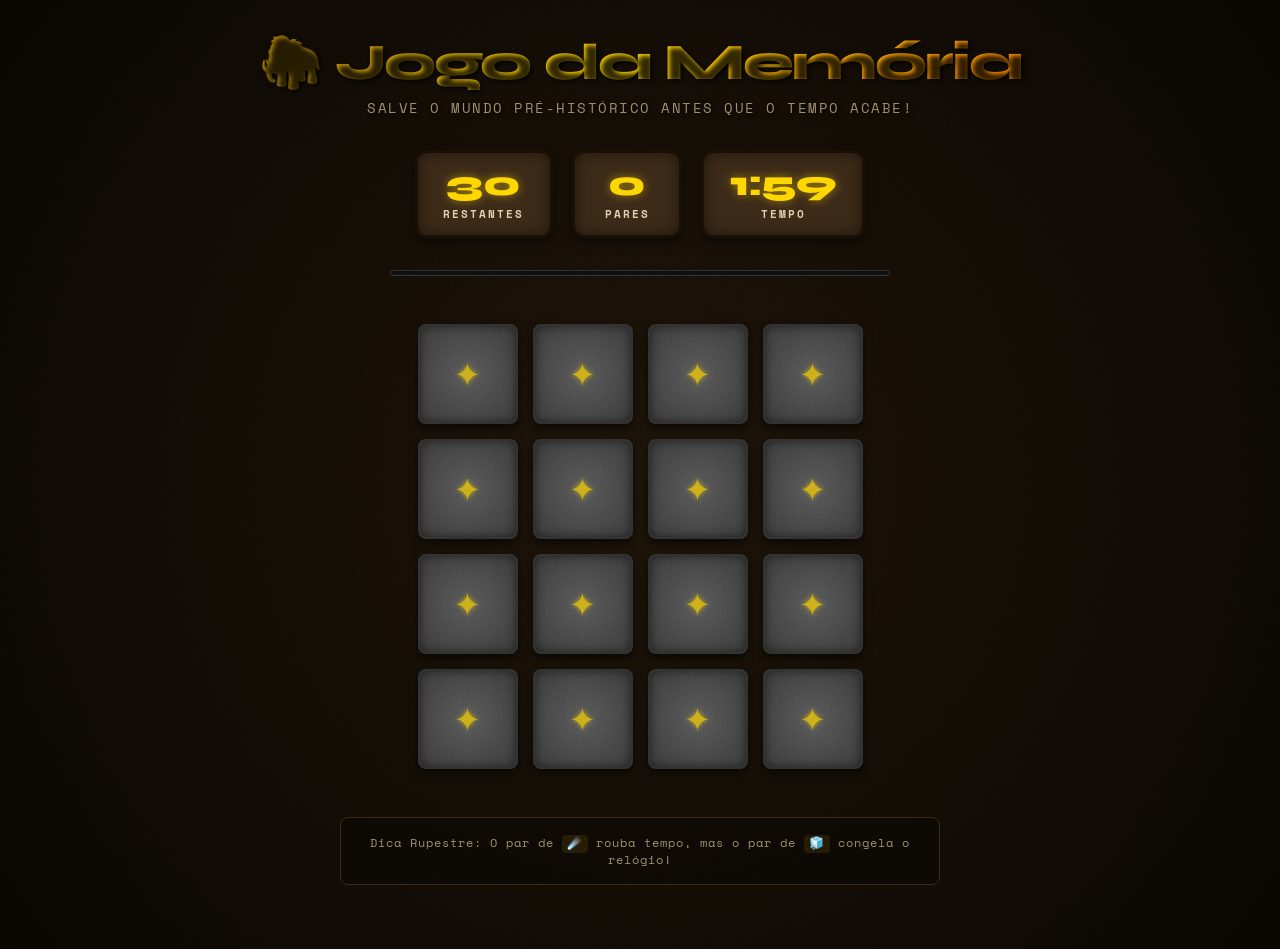
==== jogo-da-memoria/index.html @ 98773ea9 "Memoria" ====
<!DOCTYPE html>
<html lang="pt-BR">
<head>
<meta charset="UTF-8">
<meta name="viewport" content="width=device-width, initial-scale=1.0">
<link rel="icon" href="data:image/svg+xml,<svg xmlns=%22http://www.w3.org/2000/svg%22 viewBox=%220 0 100 100%22><text y=%22.9em%22 font-size=%2290%22>🦣</text></svg>">
<title>Jogo da Memória — Idade da Pedra</title>
<link href="https://fonts.googleapis.com/css2?family=Space+Mono:wght@400;700&family=Syne:wght@700;800&display=swap" rel="stylesheet">

<style>
/* ============================================================
   🎨 VARIÁVEIS PRÉ-HISTÓRICAS
   ============================================================ */
:root {
  /* Cores de Fundo e Ambiente (Caverna) */
  --cor-fundo:       #2a1b0a; /* Marrom muito escuro */
  --cor-painel:      #3d2b19; /* Pedra escura */
  --cor-borda:       #1a1005; /* Borda quase preta */

  /* Estilo da Carta (Pedra Talhada) */
  --cor-carta-verso: #5c5c5c; /* Pedra Cinza */
  --cor-carta-frente:#a0522d; /* Terracota / Barro queimado */
  --cor-carta-borda: #333333;
  --cor-carta-hover: #707070; /* Pedra mais clara no hover */

  /* Estados e Efeitos */
  --cor-acerto:      #00ff88; /* Verde Neon Mineral */
  --cor-erro:        #ff4444; /* Vermelho Lava */
  --cor-destaque:    #b8860b; /* Ouro Velho */
  --cor-ouro:        #ffd700; /* Ouro Brilhante */

  /* Textos */
  --cor-texto:       #e0d0b0; /* Bege Osso/Areia */
  --cor-texto-dim:   #a09070; /* Marrom claro seco */

  /* Tipografia */
  --fonte-titulo:    'Syne', sans-serif;
  --fonte-corpo:     'Space Mono', monospace;

  /* Tamanhos e Formas (Menos regulares) */
  --tamanho-carta:   100px;
  --gap-grade:       15px;
  --raio-carta:      8px; /* Cantos menos arredondados */
  --raio-painel:     12px;

  --emoji-size:      2.8rem;
}

/* ============================================================
   RESET & BASE
   ============================================================ */
*, *::before, *::after { box-sizing: border-box; margin: 0; padding: 0; }

body {
  min-height: 100vh;
  /* Textura de Pedra de Caverna/Arte Rupestre */
  background:
    radial-gradient(circle at 50% 50%, rgba(0,0,0,0.4) 0%, rgba(0,0,0,0.8) 100%),
    url('data:image/svg+xml,<svg xmlns="http://www.w3.org/2000/svg" width="400" height="400" viewBox="0 0 400 400"><defs><filter id="n"><feTurbulence type="fractalNoise" baseFrequency="0.8" numOctaves="3" stitchTiles="stitch"/><feColorMatrix type="matrix" values="0 0 0 0 0.3 0 0 0 0 0.2 0 0 0 0 0.1 0 0 0 0.5 0"/></filter></defs><rect width="400" height="400" fill="%232a1b0a"/><rect width="400" height="400" filter="url(%23n)" opacity="0.3"/></svg>');
  background-color: var(--cor-fundo);
  font-family: var(--fonte-corpo);
  color: var(--cor-texto);
  display: flex;
  flex-direction: column;
  align-items: center;
  padding: 2rem 1rem 4rem;
  gap: 2rem;
}

/* ============================================================
   CABEÇALHO
   ============================================================ */
header {
  text-align: center;
  animation: fadeDown 0.8s ease both;
  text-shadow: 2px 2px 4px rgba(0,0,0,0.8);
}

header h1 {
  font-family: var(--fonte-titulo);
  font-size: clamp(2rem, 6vw, 3.2rem);
  font-weight: 800;
  letter-spacing: -2px;
  background: linear-gradient(135deg, var(--cor-destaque), var(--cor-ouro), #ff8800);
  -webkit-background-clip: text;
  -webkit-text-fill-color: transparent;
  background-clip: text;
  margin-bottom: 5px;
}

header p {
  font-size: 0.85rem;
  color: var(--cor-texto-dim);
  letter-spacing: 1.5px;
  text-transform: uppercase;
}

/* ============================================================
   PLACAR (Tábuas de Pedra)
   ============================================================ */
.placar {
  display: flex;
  gap: 1.2rem;
  animation: fadeDown 0.6s 0.2s ease both;
}

.stat {
  background: var(--cor-painel);
  /* Borda Irregular estilo pedra */
  border: 3px solid var(--cor-borda);
  border-radius: var(--raio-painel);
  box-shadow: inset 0 0 15px rgba(0,0,0,0.5), 0 4px 10px rgba(0,0,0,0.5);
  padding: 0.8rem 1.6rem;
  text-align: center;
  min-width: 110px;
  transition: transform 0.2s, box-shadow 0.2s;
  position: relative;
}

.stat:hover {
  transform: translateY(-3px) scale(1.02);
  box-shadow: inset 0 0 10px rgba(0,0,0,0.3), 0 6px 15px rgba(0,0,0,0.6);
}

.stat-valor {
  font-family: var(--fonte-titulo);
  font-size: 2.2rem;
  font-weight: 800;
  color: var(--cor-ouro);
  line-height: 1;
  text-shadow: 0 0 10px rgba(255, 215, 0, 0.5);
}

.stat-valor.pulsar { animation: pulsar 0.4s ease; }

.stat-label {
  font-size: 0.7rem;
  color: var(--cor-texto);
  letter-spacing: 2px;
  text-transform: uppercase;
  margin-top: 4px;
  font-weight: 700;
}

/* ============================================================
   BARRA DE PROGRESSO (Lava/Musgo)
   ============================================================ */
.progresso-wrap {
  width: min(500px, 90vw);
  height: 6px;
  background: #1a1a1a;
  border-radius: 50px;
  overflow: hidden;
  box-shadow: inset 0 2px 4px rgba(0,0,0,0.7);
  animation: fadeUp 0.6s 0.4s ease both;
  border: 1px solid #333;
}

.progresso-barra {
  height: 100%;
  /* Gradiente de Verde Musgo para Ouro */
  background: linear-gradient(90deg, #1a8a5f, var(--cor-acerto), var(--cor-ouro));
  border-radius: 50px;
  width: 0%;
  transition: width 0.5s cubic-bezier(0.4, 0, 0.2, 1);
  box-shadow: 0 0 10px var(--cor-acerto);
}

/* ============================================================
   GRADE DE CARTAS
   ============================================================ */
.grade {
  display: grid;
  grid-template-columns: repeat(4, var(--tamanho-carta));
  gap: var(--gap-grade);
  padding: 1rem;
  animation: fadeUp 0.8s 0.3s ease both;
}

/* ============================================================
   CARTA — ESTILO PEDRA TÁLICA
   ============================================================ */
.carta {
  width: var(--tamanho-carta);
  height: var(--tamanho-carta);
  cursor: pointer;
  perspective: 1000px; /* Aumentado para melhor efeito 3D */
}

.carta-inner {
  position: relative;
  width: 100%;
  height: 100%;
  transform-style: preserve-3d;
  transition: transform 0.6s cubic-bezier(0.23, 1, 0.32, 1);
  border-radius: var(--raio-carta);
  box-shadow: 0 4px 8px rgba(0,0,0,0.6);
}

.carta.virada .carta-inner,
.carta.acertada .carta-inner {
  transform: rotateY(180deg);
}

/* Faces */
.carta-frente,
.carta-verso {
  position: absolute;
  inset: 0;
  border-radius: var(--raio-carta);
  backface-visibility: hidden;
  -webkit-backface-visibility: hidden;
  display: flex;
  align-items: center;
  justify-content: center;
  border: 2px solid var(--cor-carta-borda);
  font-size: var(--emoji-size);
  user-select: none;
}

/* Verso: Bloco de Pedra Bruta */
.carta-verso {
  background-color: var(--cor-carta-verso);
  /* Textura de Pedra Bruta */
  background-image:
    url('data:image/svg+xml,<svg xmlns="http://www.w3.org/2000/svg" width="100" height="100" viewBox="0 0 100 100"><defs><filter id="p"><feTurbulence type="fractalNoise" baseFrequency="0.9" numOctaves="2" stitchTiles="stitch"/><feColorMatrix type="matrix" values="0 0 0 0 0 0 0 0 0 0 0 0 0 0 0 0 0 0 0.4 0"/></filter></defs><rect width="100" height="100" filter="url(%23p)" opacity="0.5"/></svg>'),
    radial-gradient(circle at 50% 50%, #666 0%, #444 100%);
  color: var(--cor-ouro); /* Cor do símbolo central */
  font-size: 2rem;
  transition: background 0.3s, border-color 0.3s;
  box-shadow: inset 0 0 10px rgba(0,0,0,0.5);
}

/* Símbolo central no verso (✦) */
.icone-verso {
  opacity: 0.7;
  text-shadow: 0 0 5px var(--cor-ouro);
}

.carta:not(.virada):not(.acertada):hover .carta-verso {
  background-color: var(--cor-carta-hover);
  border-color: var(--cor-destaque);
  transform: scale(1.03);
}

/* Frente: Terracota/Barro Queimado */
.carta-frente {
  background-color: var(--cor-carta-frente);
  background-image: radial-gradient(circle at 50% 50%, #b0623d 0%, #80421d 100%);
  transform: rotateY(180deg);
  box-shadow: inset 0 0 15px rgba(0,0,0,0.5);
}

/* Estado acertado (Brilho Mineral) */
.carta.acertada .carta-frente {
  border-color: var(--cor-acerto);
  box-shadow: 0 0 20px rgba(0, 255, 136, 0.6), inset 0 0 20px rgba(0,0,0,0.5);
  animation: brilharAcerto 0.6s ease;
}

/* Estado errado (Lava/Agitação) */
.carta.errado .carta-inner {
  animation: shake 0.5s ease;
}

.carta.errado .carta-frente {
  border-color: var(--cor-erro);
  box-shadow: 0 0 15px var(--cor-erro), inset 0 0 15px rgba(0,0,0,0.5);
}

/* ============================================================
   MODAIS (Vitória e Game Over)
   ============================================================ */
.vitoria {
  display: none;
  flex-direction: column;
  align-items: center;
  gap: 1rem;
  background: var(--cor-painel);
  /* Textura de Pedra Escura nas Modais */
  background-image: url('data:image/svg+xml,<svg xmlns="http://www.w3.org/2000/svg" width="200" height="200" viewBox="0 0 200 200"><defs><filter id="n"><feTurbulence type="fractalNoise" baseFrequency="0.8" numOctaves="3" stitchTiles="stitch"/><feColorMatrix type="matrix" values="0 0 0 0 0 0 0 0 0 0 0 0 0 0 0 0 0 0 0.6 0"/></filter></defs><rect width="200" height="200" filter="url(%23n)" opacity="0.2"/></svg>');
  border: 4px solid var(--cor-borda);
  border-radius: var(--raio-painel);
  padding: 2.5rem 3rem;
  text-align: center;
  box-shadow: 0 10px 30px rgba(0,0,0,0.8), inset 0 0 20px rgba(0,0,0,0.5);
  animation: escalar 0.6s cubic-bezier(0.34, 1.56, 0.64, 1) both;
  position: fixed;
  top: 50%;
  left: 50%;
  transform: translate(-50%, -50%);
  z-index: 1000;
  max-width: 90vw;
}

.vitoria.visivel { display: flex; }

.vitoria-emoji { font-size: 4rem; margin-bottom: 0.5rem; animation: flutuar 2s ease-in-out infinite; }

.vitoria h2 {
  font-family: var(--fonte-titulo);
  font-size: 2.2rem;
  background: linear-gradient(135deg, var(--cor-ouro), #ff8800, var(--cor-acerto));
  -webkit-background-clip: text;
  -webkit-text-fill-color: transparent;
  background-clip: text;
  text-shadow: 0 2px 4px rgba(0,0,0,0.5);
}

/* Estilo específico para Game Over (Vulcão) */
#game-over h2 {
  background: linear-gradient(135deg, #ff4444, #ff8800, #550000);
  -webkit-background-clip: text;
  background-clip: text;
}

.vitoria p { font-size: 0.9rem; color: var(--cor-texto); margin-bottom: 1rem; }

/* ============================================================
   BOTÕES (Pedra Polida com Ouro)
   ============================================================ */
button {
  font-family: var(--fonte-corpo);
  font-size: 0.85rem;
  font-weight: 700;
  letter-spacing: 2px;
  text-transform: uppercase;
  color: #2a1b0a; /* Marrom escuro */
  /* Gradiente de Ouro Velho */
  background: linear-gradient(135deg, #b8860b, var(--cor-ouro), #ccac00);
  border: 3px solid #664400; /* Borda escura de ouro */
  border-radius: 50px;
  padding: 0.9rem 2.2rem;
  cursor: pointer;
  transition: all 0.3s ease;
  box-shadow: 0 4px 0 #664400, 0 6px 15px rgba(0,0,0,0.5);
  text-shadow: 0 1px 0 rgba(255,255,255,0.3);
}

button:hover {
  transform: translateY(-2px);
  background: linear-gradient(135deg, var(--cor-ouro), #ffdb4d);
  box-shadow: 0 4px 0 #664400, 0 8px 20px rgba(0,0,0,0.6);
}

button:active {
  transform: translateY(2px);
  box-shadow: 0 0 0 #664400, 0 2px 5px rgba(0,0,0,0.5);
}

/* Botão secundário (Voltar no Tempo) */
#btn-reiniciar {
  margin-top: 1rem;
}

/* ============================================================
   TEXTO POPUP (Efeitos de Carta)
   ============================================================ */
.popup-texto {
  position: fixed;
  top: 50%;
  left: 50%;
  transform: translate(-50%, -50%);
  font-family: var(--fonte-titulo);
  font-size: 3.5rem;
  font-weight: 800;
  pointer-events: none;
  z-index: 2000;
  text-shadow: 0 0 15px rgba(0,0,0,0.8), 2px 2px 4px rgba(0,0,0,1);
  animation: subirEFade 1.8s ease-out forwards;
}

/* ============================================================
   RODAPÉ DICA (Rupestre)
   ============================================================ */
.dica {
  font-size: 0.75rem;
  color: var(--cor-texto-dim);
  letter-spacing: 1px;
  margin-top: auto;
  padding: 1rem;
  background: rgba(0,0,0,0.3);
  border-radius: 8px;
  max-width: 600px;
  text-align: center;
  border: 1px solid #3d2b19;
}

.dica code {
  color: var(--cor-ouro);
  background: rgba(184, 134, 11, 0.15);
  padding: 2px 5px;
  border-radius: 4px;
  font-weight: 700;
}

/* ============================================================
   ANIMAÇÕES
   ============================================================ */
@keyframes fadeDown {
  from { opacity: 0; transform: translateY(-30px); }
  to   { opacity: 1; transform: translateY(0); }
}

@keyframes fadeUp {
  from { opacity: 0; transform: translateY(30px); }
  to   { opacity: 1; transform: translateY(0); }
}

@keyframes pulsar {
  0%   { transform: scale(1); }
  50%  { transform: scale(1.2); text-shadow: 0 0 15px var(--cor-ouro); }
  100% { transform: scale(1); }
}

@keyframes shake {
  0%, 100% { transform: rotateY(180deg) translateX(0); }
  20%       { transform: rotateY(180deg) translateX(-8px) rotateZ(-1deg); }
  40%       { transform: rotateY(180deg) translateX(8px) rotateZ(1deg); }
  60%       { transform: rotateY(180deg) translateX(-5px); }
  80%       { transform: rotateY(180deg) translateX(5px); }
}

@keyframes brilharAcerto {
  0%   { box-shadow: 0 0 0 0 rgba(0, 255, 136, 0.8); }
  70%  { box-shadow: 0 0 30px 10px rgba(0, 255, 136, 0); }
  100% { box-shadow: 0 0 20px rgba(0, 255, 136, 0.6); }
}

@keyframes escalar {
  from { opacity: 0; transform: translate(-50%, -50%) scale(0.8); }
  to   { opacity: 1; transform: translate(-50%, -50%) scale(1); }
}

@keyframes flutuar {
  0%, 100% { transform: translateY(0); }
  50%       { transform: translateY(-10px); }
}

@keyframes subirEFade {
  0% { opacity: 0; transform: translate(-50%, 0%) scale(0.8); }
  15% { opacity: 1; transform: translate(-50%, -50%) scale(1.1); }
  30% { opacity: 1; transform: translate(-50%, -50%) scale(1); }
  100% { opacity: 0; transform: translate(-50%, -200%) scale(1); }
}

/* ============================================================
   RESPONSIVO
   ============================================================ */
@media (max-width: 480px) {
  :root {
    --tamanho-carta: 75px;
    --gap-grade: 10px;
    --emoji-size: 2rem;
  }
  .placar { gap: 0.8rem; flex-wrap: wrap; justify-content: center; }
  .stat { min-width: 90px; padding: 0.6rem 1rem; }
  .stat-valor { font-size: 1.8rem; }
  .vitoria { padding: 2rem; width: 95vw; }
}
</style>
</head>
<body>

<header>
  <h1>🦣 Jogo da Memória</h1>
  <p>Salve o mundo pré-histórico antes que o tempo acabe!</p>
</header>

<div class="placar">
  <div class="stat">
    <div class="stat-valor" id="tentativas">30</div>
    <div class="stat-label">Restantes</div>
  </div>
  <div class="stat">
    <div class="stat-valor" id="acertos">0</div>
    <div class="stat-label">Pares</div>
  </div>
  <div class="stat">
    <div class="stat-valor" id="tempo">2:00</div>
    <div class="stat-label">Tempo</div>
  </div>
</div>

<div class="progresso-wrap">
  <div class="progresso-barra" id="progresso"></div>
</div>

<div class="grade" id="grade" role="list" aria-label="Grade de cartas do jogo da memória">
  </div>

<div class="vitoria" id="vitoria" role="alert" aria-live="polite">
  <div class="vitoria-emoji">🏆</div>
  <h2>Mundo Salvo!</h2>
  <p id="msg-vitoria">Você salvou os dinossauros da extinção!</p>
  <button onclick="iniciarJogo()">Jogar Novamente 🦖</button>
</div>

<div class="vitoria" id="game-over" role="alert" aria-live="polite">
  <div class="vitoria-emoji">🌋</div>
  <h2>Extinção!</h2>
  <p>O vulcão erupcionou ou o meteoro colidiu.</p>
  <button onclick="iniciarJogo()">Voltar no Tempo ⌛</button>
</div>

<div class="dica">
  <p>Dica Rupestre: O par de <code>☄️</code> rouba tempo, mas o par de <code>🧊</code> congela o relógio!</p>
</div>

<script>
// ============================================================
//  CONFIGURAÇÕES & ESTADO
// ============================================================
const EMOJIS = ['🦖', '🦕', '🐉', '🏞️', '☄️', '🌋', '🌧️', '🧊'];
const TOTAL_PARES = EMOJIS.length;

// Estado do Jogo
let tempoCongelado = false;
let cartasViradas = [];
let acertos = 0;
let tentativasRestantes = 30;
let tempoRestante = 120; // segundos
let bloqueado = false;
let timerID = null;

// ============================================================
//  FUNÇÕES AUXILIARES DE UI
// ============================================================
function atualizarTempoUI() {
    const min = Math.floor(tempoRestante / 60);
    const seg = tempoRestante % 60;
    const tempoEl = document.getElementById('tempo');
    tempoEl.textContent = `${min}:${seg.toString().padStart(2, '0')}`;
    
    // Feedback visual de tempo acabando
    if (tempoRestante <= 10 && !tempoCongelado) {
        tempoEl.style.color = 'var(--cor-erro)';
        tempoEl.parentElement.style.borderColor = 'var(--cor-erro)';
    } else if (!tempoCongelado) {
        tempoEl.style.color = '';
        tempoEl.parentElement.style.borderColor = '';
    }
}

function atualizarStatUI(id, valor) {
    const el = document.getElementById(id);
    el.textContent = valor;
    el.classList.remove('pulsar');
    void el.offsetWidth; // Trigger reflow para reiniciar animação
    el.classList.add('pulsar');
}

function mostrarEfeito(texto, cor) {
    const div = document.createElement('div');
    div.textContent = texto;
    div.className = 'popup-texto';
    div.style.color = cor;
    document.body.appendChild(div);
    
    // Remove o elemento após a animação terminar
    setTimeout(() => div.remove(), 1800);
}

// ============================================================
//  LÓGICA PRINCIPAL DO JOGO
// ============================================================
function iniciarJogo() {
    // Reset de estado
    cartasViradas = [];
    acertos = 0;
    tentativasRestantes = 30;
    tempoRestante = 120;
    bloqueado = false;
    tempoCongelado = false;

    // Reset de UI
    document.getElementById('tentativas').textContent = tentativasRestantes;
    document.getElementById('acertos').textContent = '0';
    document.getElementById('progresso').style.width = '0%';
    document.getElementById('tempo').style.color = '';
    document.getElementById('tempo').parentElement.style.borderColor = '';
    
    // Fechar Modais
    document.getElementById('vitoria').classList.remove('visivel');
    document.getElementById('game-over').classList.remove('visivel');
    
    atualizarTempoUI();

    // Iniciar Cronômetro
    clearInterval(timerID);
    timerID = setInterval(contarTempo, 1000);

    // Embaralhar ( Fisher-Yates )
    const pares = [...EMOJIS, ...EMOJIS];
    for (let i = pares.length - 1; i > 0; i--) {
        const j = Math.floor(Math.random() * (i + 1));
        [pares[i], pares[j]] = [pares[j], pares[i]];
    }

    // Renderizar Grade
    const grade = document.getElementById('grade');
    grade.innerHTML = '';

    pares.forEach((emoji) => {
        const carta = document.createElement('div');
        carta.className = 'carta';
        carta.dataset.emoji = emoji;
        carta.setAttribute('role', 'listitem');
        carta.setAttribute('aria-label', 'Carta oculta');
        
        carta.innerHTML = `
            <div class="carta-inner">
                <div class="carta-verso">
                    <span class="icone-verso">✦</span>
                </div>
                <div class="carta-frente" aria-hidden="true">
                    ${emoji}
                </div>
            </div>`;
        
        carta.onclick = () => clicarCarta(carta);
        grade.appendChild(carta);
    });
}

function clicarCarta(carta) {
    // Verifica bloqueios: animação rodando, carta já virada ou já acertada
    if (bloqueado || carta.classList.contains('virada') || carta.classList.contains('acertada')) return;

    carta.classList.add('virada');
    carta.setAttribute('aria-label', `Carta revelada: ${carta.dataset.emoji}`);
    cartasViradas.push(carta);

    // Se virou apenas a primeira carta, aguarda
    if (cartasViradas.length < 2) return;

    // --- Processar Segunda Carta ---
    bloqueado = true; // Bloqueia cliques até processar o par
    tentativasRestantes--;
    atualizarStatUI('tentativas', tentativasRestantes);

    const [c1, c2] = cartasViradas;
    
    // Verificar se é Par
    if (c1.dataset.emoji === c2.dataset.emoji) {
        // ✅ ACERTOU
        c1.classList.add('acertada');
        c2.classList.add('acertada');
        c1.setAttribute('aria-label', `Par encontrado: ${c1.dataset.emoji}`);
        c2.setAttribute('aria-label', `Par encontrado: ${c2.dataset.emoji}`);
        
        // --- Efeitos Especiais de Cartas ---
        // ☄️ Efeito Meteoro (Perde Tempo)
        if (c1.dataset.emoji === '☄️') {
            tempoRestante -= 15;
            if (tempoRestante < 0) tempoRestante = 0;
            atualizarTempoUI();
            mostrarEfeito("-15 SEG", "var(--cor-erro)");
        } 
        // 🧊 Efeito Gelo (Congela Tempo)
        else if (c1.dataset.emoji === '🧊') {
            tempoCongelado = true;
            document.getElementById('tempo').style.color = 'var(--cor-acerto)';
            document.getElementById('tempo').parentElement.style.borderColor = 'var(--cor-acerto)';
            mostrarEfeito("TEMPO CONGELADO!", "var(--cor-acerto)");
            
            // Timeout para descongelar
            setTimeout(() => {
                tempoCongelado = false;
                // Só volta a cor se o tempo não estiver acabando
                if (tempoRestante > 10) {
                    document.getElementById('tempo').style.color = '';
                    document.getElementById('tempo').parentElement.style.borderColor = '';
                }
            }, 15000); // 15 segundos
        } else {
            // Acerto normal
            mostrarEfeito("PAR!", "var(--cor-ouro)");
        }

        acertos++;
        atualizarStatUI('acertos', acertos);
        
        // Atualizar Barra de Progresso
        const porcentagem = (acertos / TOTAL_PARES) * 100;
        document.getElementById('progresso').style.width = `${porcentagem}%`;
        
        // Limpar estado de viradas e desbloquear
        cartasViradas = [];
        bloqueado = false;

        // Verificar Vitória
        if (acertos === TOTAL_PARES) {
            setTimeout(() => finalizarJogo(true), 600);
        }

    } else {
        // ❌ ERROU
        c1.classList.add('errado');
        c2.classList.add('errado');
        
        // Espera animação de erro (shake) terminar e desvira
        setTimeout(() => {
            c1.classList.remove('virada', 'errado');
            c2.classList.remove('virada', 'errado');
            c1.setAttribute('aria-label', 'Carta oculta');
            c2.setAttribute('aria-label', 'Carta oculta');
            cartasViradas = [];
            bloqueado = false; // Desbloqueia cliques
        }, 1000);
    }

    // --- Verificar Derrota por Tentativas ---
    // (Apenas se não ganhou nesta jogada)
    if (tentativasRestantes <= 0 && acertos < TOTAL_PARES) {
        setTimeout(() => finalizarJogo(false), 1000);
    }
}

function contarTempo() {
    // Se o tempo estiver congelado pelo Gelo, não faz nada
    if (tempoCongelado) return;

    tempoRestante--;
    atualizarTempoUI();
    
    // Verificar Derrota por Tempo
    if (tempoRestante <= 0) {
        finalizarJogo(false);
    }
}

function finalizarJogo(venceu) {
    clearInterval(timerID); // Para o cronômetro
    bloqueado = true; // Bloqueia qualquer clique final
    
    if (venceu) {
        // Calcula tempo total gasto
        const tempoGasto = 120 - tempoRestante;
        const min = Math.floor(tempoGasto / 60);
        const seg = tempoGasto % 60;
        document.getElementById('msg-vitoria').textContent = `Você salvou o mundo em ${min}:${seg.toString().padStart(2, '0')} com ${tentativasRestantes} tentativas restantes!`;
        document.getElementById('vitoria').classList.add('visivel');
    } else {
        // Exibe modal de Game Over
        document.getElementById('game-over').classList.add('visivel');
    }
}

// ============================================================
//  INICIALIZAÇÃO
// ============================================================
// Inicia o jogo automaticamente ao carregar a página
window.onload = iniciarJogo;

</script>
</body>
</html>
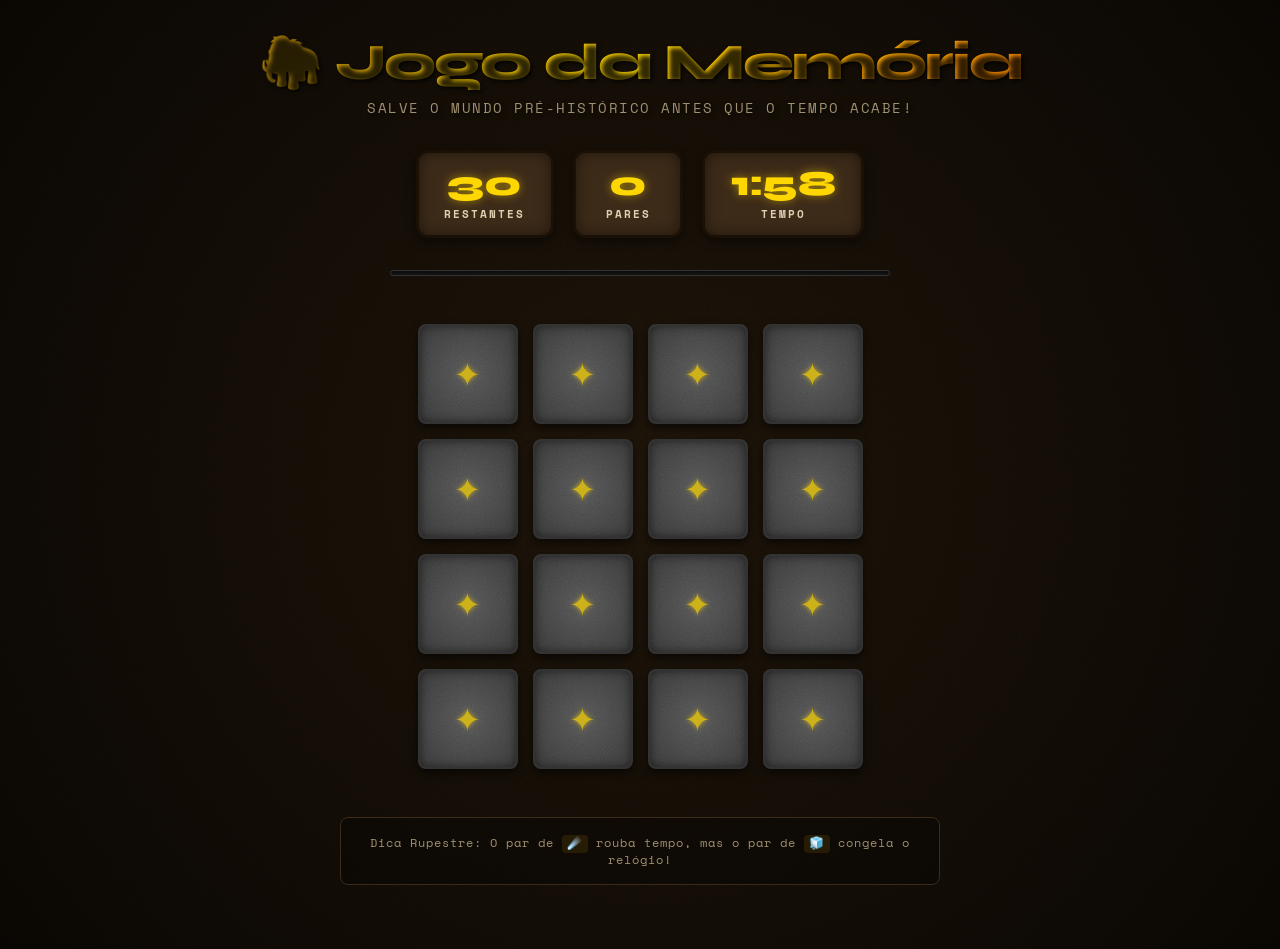
==== commit e2209395: "Adicionados sons (API)" ====
--- a/jogo-da-memoria/index.html
+++ b/jogo-da-memoria/index.html
@@ -509,6 +509,189 @@
 
 <script>
 // ============================================================
+//  🔊 MOTOR DE ÁUDIO (Web Audio API — sem arquivos externos)
+// ============================================================
+const AudioCtx = window.AudioContext || window.webkitAudioContext;
+let audioCtx = null;
+
+function getAudioCtx() {
+    if (!audioCtx) audioCtx = new AudioCtx();
+    return audioCtx;
+}
+
+// Utilitário: cria oscilador simples
+function tocar(freq, tipo, inicio, duracao, gainInicio, gainFim, ctx) {
+    const osc = ctx.createOscillator();
+    const gain = ctx.createGain();
+    osc.connect(gain);
+    gain.connect(ctx.destination);
+    osc.type = tipo;
+    osc.frequency.setValueAtTime(freq, ctx.currentTime + inicio);
+    gain.gain.setValueAtTime(gainInicio, ctx.currentTime + inicio);
+    gain.gain.linearRampToValueAtTime(gainFim, ctx.currentTime + inicio + duracao);
+    osc.start(ctx.currentTime + inicio);
+    osc.stop(ctx.currentTime + inicio + duracao);
+}
+
+// 🎵 Fanfarra de início (sequência de notas tribais)
+function somInicio() {
+    const ctx = getAudioCtx();
+    const notas = [
+        [261, 0.00], [329, 0.15], [392, 0.30],
+        [523, 0.50], [659, 0.70], [784, 0.90],
+        [1046,1.15]
+    ];
+    notas.forEach(([freq, t]) => {
+        tocar(freq, 'triangle', t, 0.25, 0.4, 0.0, ctx);
+        tocar(freq * 0.5, 'sine', t, 0.25, 0.15, 0.0, ctx);
+    });
+    // Percussão tribal
+    [0, 0.15, 0.30, 0.50, 0.70, 0.90, 1.15].forEach(t => {
+        const bufSize = ctx.sampleRate * 0.08;
+        const buf = ctx.createBuffer(1, bufSize, ctx.sampleRate);
+        const data = buf.getChannelData(0);
+        for (let i = 0; i < bufSize; i++) data[i] = (Math.random() * 2 - 1) * (1 - i / bufSize);
+        const src = ctx.createBufferSource();
+        src.buffer = buf;
+        const g = ctx.createGain();
+        g.gain.setValueAtTime(0.3, ctx.currentTime + t);
+        g.gain.linearRampToValueAtTime(0, ctx.currentTime + t + 0.08);
+        src.connect(g);
+        g.connect(ctx.destination);
+        src.start(ctx.currentTime + t);
+    });
+}
+
+// ⏱️ Batida de coração (contagem regressiva ≤10s) — chama 1x por tick
+let heartbeatInterval = null;
+function somContagem() {
+    const ctx = getAudioCtx();
+    // Batida dupla: dum-dum
+    tocar(80,  'sine', 0.00, 0.08, 0.6, 0.0, ctx);
+    tocar(60,  'sine', 0.10, 0.08, 0.5, 0.0, ctx);
+}
+
+function iniciarBatidaCoracao() {
+    pararBatidaCoracao();
+    somContagem();
+    heartbeatInterval = setInterval(somContagem, 700);
+}
+
+function pararBatidaCoracao() {
+    if (heartbeatInterval) {
+        clearInterval(heartbeatInterval);
+        heartbeatInterval = null;
+    }
+}
+
+// 💀 Game Over — queda dramática
+function somGameOver() {
+    pararBatidaCoracao();
+    const ctx = getAudioCtx();
+    // Acorde descendente sombrio
+    [[200,0],[170,0.3],[140,0.6],[100,0.9],[70,1.2]].forEach(([freq,t]) => {
+        tocar(freq, 'sawtooth', t, 0.4, 0.3, 0.0, ctx);
+        tocar(freq*1.5, 'sawtooth', t, 0.4, 0.15, 0.0, ctx);
+    });
+    // Ruído de explosão final
+    const bufSize = ctx.sampleRate * 0.8;
+    const buf = ctx.createBuffer(1, bufSize, ctx.sampleRate);
+    const data = buf.getChannelData(0);
+    for (let i = 0; i < bufSize; i++) data[i] = (Math.random() * 2 - 1) * (1 - i / bufSize) * 0.6;
+    const src = ctx.createBufferSource();
+    src.buffer = buf;
+    const g = ctx.createGain();
+    g.gain.setValueAtTime(0.5, ctx.currentTime + 1.2);
+    g.gain.linearRampToValueAtTime(0, ctx.currentTime + 2.0);
+    src.connect(g);
+    g.connect(ctx.destination);
+    src.start(ctx.currentTime + 1.2);
+}
+
+// 🧊 Efeito Gelo — cristais frios tinindo
+function somGelo() {
+    const ctx = getAudioCtx();
+    const freqs = [1800, 2200, 2600, 3100, 3800, 4200];
+    freqs.forEach((freq, i) => {
+        const t = i * 0.07;
+        tocar(freq, 'sine', t, 0.3, 0.35, 0.0, ctx);
+        tocar(freq * 1.02, 'sine', t + 0.01, 0.28, 0.2, 0.0, ctx);
+    });
+    // Swoosh frio
+    const osc = ctx.createOscillator();
+    const g = ctx.createGain();
+    osc.type = 'sine';
+    osc.frequency.setValueAtTime(600, ctx.currentTime);
+    osc.frequency.linearRampToValueAtTime(200, ctx.currentTime + 0.6);
+    g.gain.setValueAtTime(0.2, ctx.currentTime);
+    g.gain.linearRampToValueAtTime(0, ctx.currentTime + 0.6);
+    osc.connect(g);
+    g.connect(ctx.destination);
+    osc.start(ctx.currentTime);
+    osc.stop(ctx.currentTime + 0.6);
+}
+
+// ☄️ Efeito Meteoro — impacto explosivo + queda
+function somMeteoro() {
+    const ctx = getAudioCtx();
+    // Queda (pitch descendente)
+    const osc = ctx.createOscillator();
+    const g = ctx.createGain();
+    osc.type = 'sawtooth';
+    osc.frequency.setValueAtTime(900, ctx.currentTime);
+    osc.frequency.exponentialRampToValueAtTime(80, ctx.currentTime + 0.5);
+    g.gain.setValueAtTime(0.4, ctx.currentTime);
+    g.gain.linearRampToValueAtTime(0, ctx.currentTime + 0.5);
+    osc.connect(g);
+    g.connect(ctx.destination);
+    osc.start(ctx.currentTime);
+    osc.stop(ctx.currentTime + 0.5);
+    // Explosão de ruído no impacto
+    const bufSize = ctx.sampleRate * 0.6;
+    const buf = ctx.createBuffer(1, bufSize, ctx.sampleRate);
+    const data = buf.getChannelData(0);
+    for (let i = 0; i < bufSize; i++) data[i] = (Math.random() * 2 - 1) * Math.pow(1 - i / bufSize, 0.5);
+    const src = ctx.createBufferSource();
+    src.buffer = buf;
+    const g2 = ctx.createGain();
+    g2.gain.setValueAtTime(0.7, ctx.currentTime + 0.45);
+    g2.gain.linearRampToValueAtTime(0, ctx.currentTime + 1.0);
+    src.connect(g2);
+    g2.connect(ctx.destination);
+    src.start(ctx.currentTime + 0.45);
+}
+
+// ✅ Acerto normal — dois bipes harmônicos positivos
+function somAcerto() {
+    const ctx = getAudioCtx();
+    tocar(523, 'sine', 0.00, 0.15, 0.4, 0.0, ctx);
+    tocar(659, 'sine', 0.12, 0.20, 0.4, 0.0, ctx);
+    tocar(784, 'sine', 0.25, 0.25, 0.35, 0.0, ctx);
+}
+
+// ❌ Erro — buzz descendente dissonante
+function somErro() {
+    const ctx = getAudioCtx();
+    tocar(300, 'square', 0.00, 0.08, 0.25, 0.0, ctx);
+    tocar(220, 'square', 0.08, 0.10, 0.25, 0.0, ctx);
+    tocar(160, 'square', 0.17, 0.15, 0.2,  0.0, ctx);
+}
+
+// 🏆 Vitória — fanfarra épica de celebração
+function somVitoria() {
+    pararBatidaCoracao();
+    const ctx = getAudioCtx();
+    const melodia = [
+        [523,0.00,0.15],[659,0.15,0.15],[784,0.30,0.15],
+        [1046,0.45,0.30],[784,0.75,0.10],[1046,0.85,0.40]
+    ];
+    melodia.forEach(([freq,t,dur]) => {
+        tocar(freq, 'triangle', t, dur, 0.45, 0.0, ctx);
+        tocar(freq*0.5, 'sine', t, dur, 0.2, 0.0, ctx);
+    });
+}
+
+// ============================================================
 //  CONFIGURAÇÕES & ESTADO
 // ============================================================
 const EMOJIS = ['🦖', '🦕', '🐉', '🏞️', '☄️', '🌋', '🌧️', '🧊'];
@@ -536,6 +719,8 @@
     if (tempoRestante <= 10 && !tempoCongelado) {
         tempoEl.style.color = 'var(--cor-erro)';
         tempoEl.parentElement.style.borderColor = 'var(--cor-erro)';
+        // Inicia batida de coração na primeira vez que chega em 10
+        if (tempoRestante === 10) iniciarBatidaCoracao();
     } else if (!tempoCongelado) {
         tempoEl.style.color = '';
         tempoEl.parentElement.style.borderColor = '';
@@ -565,6 +750,11 @@
 //  LÓGICA PRINCIPAL DO JOGO
 // ============================================================
 function iniciarJogo() {
+    // Inicializa AudioContext (precisa de gesto do usuário)
+    getAudioCtx();
+    pararBatidaCoracao();
+    setTimeout(somInicio, 100);
+
     // Reset de estado
     cartasViradas = [];
     acertos = 0;
@@ -656,6 +846,7 @@
             if (tempoRestante < 0) tempoRestante = 0;
             atualizarTempoUI();
             mostrarEfeito("-15 SEG", "var(--cor-erro)");
+            somMeteoro();
         } 
         // 🧊 Efeito Gelo (Congela Tempo)
         else if (c1.dataset.emoji === '🧊') {
@@ -663,6 +854,8 @@
             document.getElementById('tempo').style.color = 'var(--cor-acerto)';
             document.getElementById('tempo').parentElement.style.borderColor = 'var(--cor-acerto)';
             mostrarEfeito("TEMPO CONGELADO!", "var(--cor-acerto)");
+            somGelo();
+            pararBatidaCoracao(); // Gelo também pausa a batida de coração
             
             // Timeout para descongelar
             setTimeout(() => {
@@ -676,6 +869,7 @@
         } else {
             // Acerto normal
             mostrarEfeito("PAR!", "var(--cor-ouro)");
+            somAcerto();
         }
 
         acertos++;
@@ -698,6 +892,7 @@
         // ❌ ERROU
         c1.classList.add('errado');
         c2.classList.add('errado');
+        somErro();
         
         // Espera animação de erro (shake) terminar e desvira
         setTimeout(() => {
@@ -741,9 +936,11 @@
         const seg = tempoGasto % 60;
         document.getElementById('msg-vitoria').textContent = `Você salvou o mundo em ${min}:${seg.toString().padStart(2, '0')} com ${tentativasRestantes} tentativas restantes!`;
         document.getElementById('vitoria').classList.add('visivel');
+        setTimeout(somVitoria, 200);
     } else {
         // Exibe modal de Game Over
         document.getElementById('game-over').classList.add('visivel');
+        setTimeout(somGameOver, 100);
     }
 }
 
